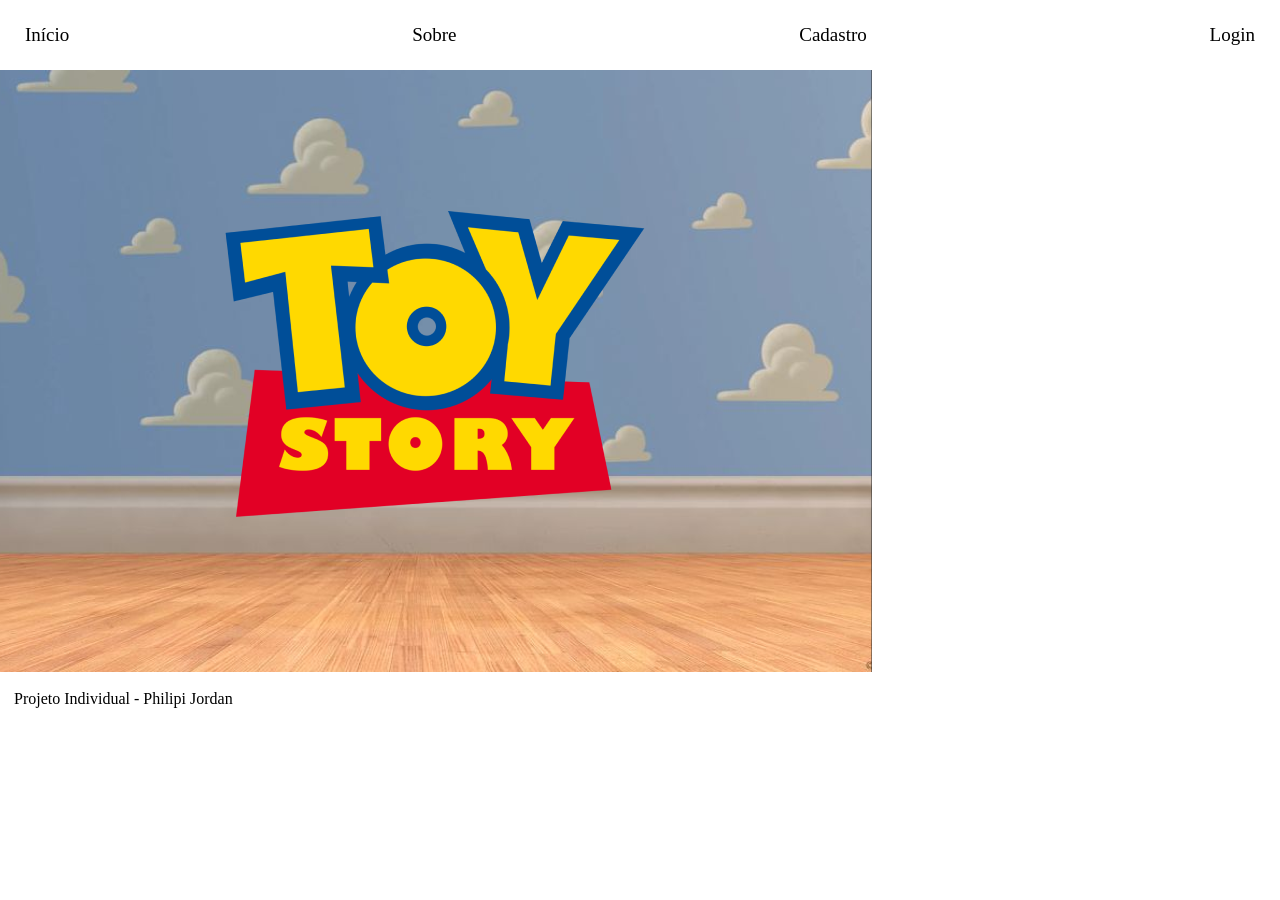
==== public/index.html @ 9f4531cc "Telas de login e cadastro finalizadas (HTML, CSS)." ====
<!DOCTYPE html>
<html lang="en">
<head>
    <meta charset="UTF-8">
    <meta name="viewport" content="width=device-width, initial-scale=1.0">
    <title>Toy Story</title>
    <link rel="stylesheet" href="style/style.css">
</head>
<body>
    <div id="navbar" class="navbar">
        <div class="abas">
        <a href="index.html">Início</a>
        <a href="">Sobre</a>
        <a href="cadastro.html">Cadastro</a>
        <a href="login.html">Login</a>
        </div>
    </div>

    <div >
        <img src="../public/style/img/icons/banner.png" alt="">
    </div>

    <div class="footer">
        <span>Projeto Individual - Philipi Jordan</span>
    </div>
</body>
</html>
---- public/style/style.css ----
* {
    margin: 0;
    box-sizing: border-box;
}

body {
    font-family: "Comic Neue";
}

.navbar .abas {
    display: flex;
    flex-direction: row;
    justify-content: space-between;
    align-items: center;
    padding: 25px;
    font-size: 19px;
    height: 70px;
}

.abas .paginas_2 {
    margin-right: 30px;
}

.abas .paginas_1 {
    display: flex;
    align-items: center;
    justify-content: space-between;
    gap: 80px;
}

.abas a {
    text-decoration: none;
    color: black;
}

/* Início Cadastro */

.formulario {
    display: flex;
    align-items: center;
    justify-content: center;
    flex-direction: column;
    gap: 12px;
    background-image: url("./img/icons/fundo.png");
    background-size: cover;
    background-position: center;
    background-attachment: fixed;
    padding: 70px;
    height: 750px;
} 

.titulo {
    display: flex;
    justify-content: center;
}

.imagem_cadastro {
    display: flex;
    justify-content: center;
    height: 85px;
}

.formulario_titulo {
    display: flex;
    flex-direction: row;
    justify-content: center;
    margin-top: 8%;
    font-size: 20px;
    font-family: 'Comic Neue', cursive;
    font-weight: 200;
    font-style: normal;
}

.formulario_titulo h1 {
    font-weight: 500;
    font-size: 50px;
}

.conteudo {
    background-color: white;
    width: 450px;
    border-radius: 10px;
    height: 50;
    width: 50;
    margin-top: 50;
    margin-bottom: 50;
    padding: 5px;
}

.campos {
    display: flex;
    align-items: center;
    justify-content: center;
    flex-direction: column;
    padding: 20px;
}

.campos input {
    border-radius: 3px;
    border: 0;
    background-color: #D9D9D9;
    width: 350px;
    height: 29px;
    padding-left: 5px;
}

.campos button {
    background-color: red;
    color: white;
    font-family: 'Comic Neue';
    width: 250px;
    height: 35px;
    border-radius: 4px;
    font-size: 19px;
}

.campos .conta {
    margin-top: 15px;
    font-size: 13px;
}

.conta a {
    color: red;
}

.footer {
    display: flex;
    align-items: center;
    justify-content: space-between;
    padding: 14px;
}

.footer .titulo {
    display: flex;
    margin-left: 50px;
}

.footer .redes {
    display: flex;
    justify-content: space-between;
    margin-right: 50px;
    gap: 20px;
}

/* Início Login */

.formulario_login {
    display: flex;
    align-items: center;
    justify-content: center;
    flex-direction: column;
    gap: 12px;
    background-image: url("./img/icons/fundo.png");
    background-size: cover;
    background-position: center;
    background-attachment: fixed;
    padding: 70px;
    height: 600px;
}

.imagem_login {
    display: flex;
    justify-content: center;
    height: 85px;
}

.campos_login {
    display: flex;
    align-items: center;
    justify-content: center;
    flex-direction: column;
    padding: 20px;
}

.campos_login input {
    border-radius: 3px;
    border: 0;
    background-color: #D9D9D9;
    width: 350px;
    height: 29px;
    padding-left: 5px;
}

.campos_login button {
    background-color: red;
    color: white;
    font-family: 'Comic Neue';
    width: 250px;
    height: 35px;
    border-radius: 4px;
    font-size: 19px;
}

.campos_login .conta p {
    margin-top: 15px;
    font-size: 13px;
    text-align: center;
}

.campos_login .email {
    margin-bottom: 8px;
}

.footer_login {
    display: flex;
    align-items: center;
    justify-content: space-between;
    padding: 14px;
}

.footer_login .titulo {
    display: flex;
    margin-left: 50px;
}

.footer_login .redes {
    display: flex;
    justify-content: space-between;
    margin-right: 60px;
    gap: 20px;
}
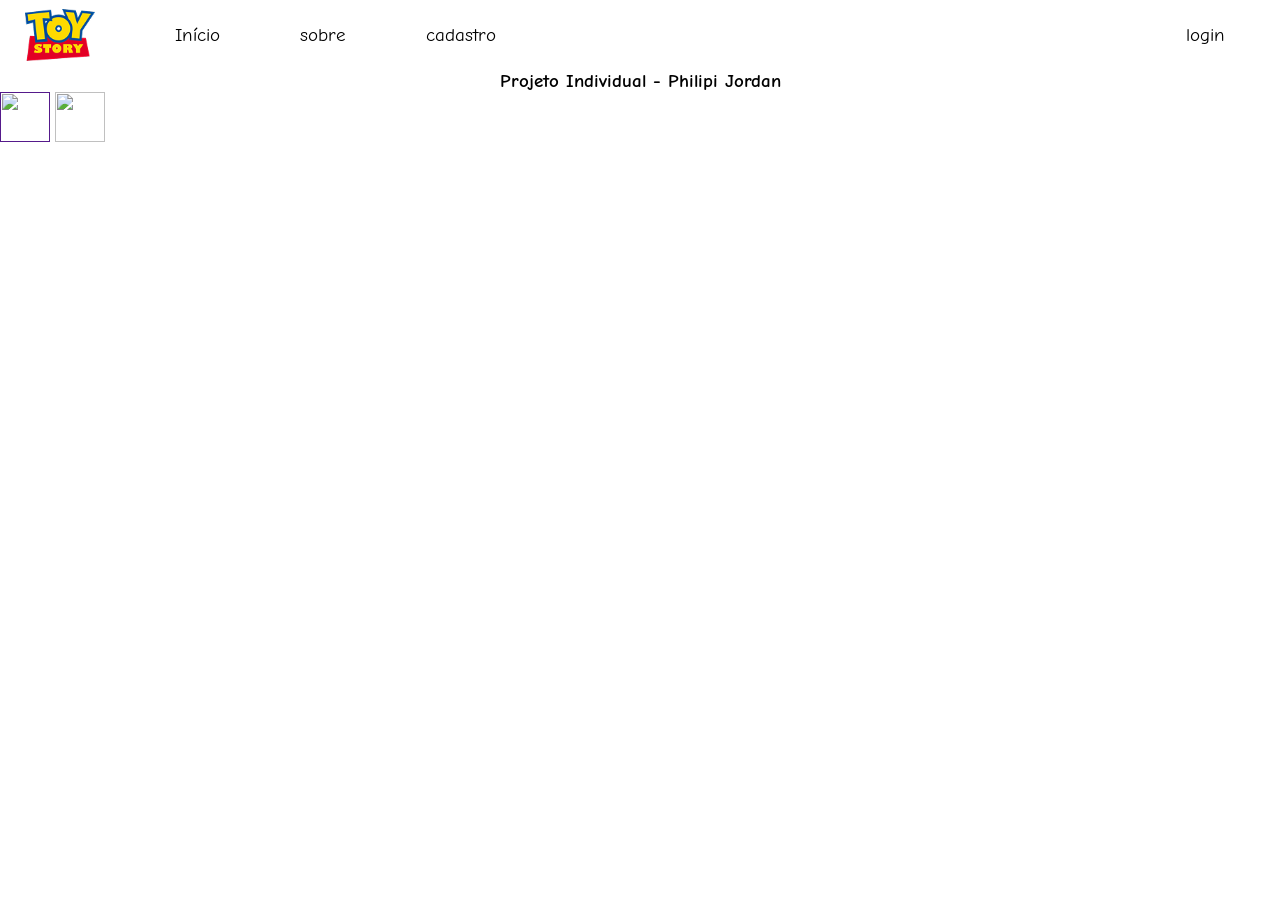
==== commit 1e7c765b: "Estilização do index" ====
--- a/public/index.html
+++ b/public/index.html
@@ -1,27 +1,54 @@
 <!DOCTYPE html>
 <html lang="en">
-<head>
-    <meta charset="UTF-8">
-    <meta name="viewport" content="width=device-width, initial-scale=1.0">
+  <head>
+    <meta charset="UTF-8" />
+    <meta name="viewport" content="width=device-width, initial-scale=1.0" />
     <title>Toy Story</title>
-    <link rel="stylesheet" href="style/style.css">
-</head>
-<body>
-    <div id="navbar" class="navbar">
-        <div class="abas">
-        <a href="index.html">Início</a>
-        <a href="">Sobre</a>
-        <a href="cadastro.html">Cadastro</a>
-        <a href="login.html">Login</a>
+    <link rel="stylesheet" href="style/style.css" />
+    <link rel="preconnect" href="https://fonts.googleapis.com" />
+    <link rel="preconnect" href="https://fonts.gstatic.com" crossorigin />
+    <link
+      href="https://fonts.googleapis.com/css2?family=Comic+Neue:ital,wght@0,300;0,400;0,700;1,300;1,400;1,700&display=swap"
+      rel="stylesheet"
+    />
+  </head>
+  <body>
+    <div class="navbar">
+      <div class="abas">
+        <div class="paginas_1">
+          <img width="70" src="./style/img/icons/logo.png" alt="" />
+          <a href="index.html">Início</a>
+          <a href="">sobre</a>
+          <a href="cadastro.html">cadastro</a>
         </div>
+        <div class="paginas_2">
+          <a href="login.html">login</a>
+        </div>
+      </div>
     </div>
 
-    <div >
-        <img src="../public/style/img/icons/banner.png" alt="">
+    
+
+    <div class="footer_index">
+      <div class="titulo">
+        <h3>Projeto Individual - Philipi Jordan</h3>
+      </div>
+      <div class="redes">
+        <a href=""
+          ><img
+            width="50"
+            height="50"
+            src="https://img.freepik.com/vetores-premium/icone-do-instagram-de-logotipo-de-distintivo-moderno_578229-124.jpg?semt=ais_incoming&w=740&q=80"
+            alt=""
+        /></a>
+        <a href="https://github.com/pjordanf10/Toy-Story.git"
+          ><img
+            width="50"
+            height="50"
+            src="https://yt3.googleusercontent.com/PKRBxhCiGa8Y0vPmHa1E2cdjpLhUq2Pl-gESwP7kk2plGgxLdsbjyTd9VjcJwBMiY0HQ8bvx5Q=s900-c-k-c0x00ffffff-no-rj"
+            alt=""
+        /></a>
+      </div>
     </div>
-
-    <div class="footer">
-        <span>Projeto Individual - Philipi Jordan</span>
-    </div>
-</body>
+  </body>
 </html>
--- a/public/style/style.css
+++ b/public/style/style.css
@@ -32,6 +32,10 @@
     text-decoration: none;
     color: black;
 }
+
+/* Início index */
+
+
 
 /* Início Cadastro */
 
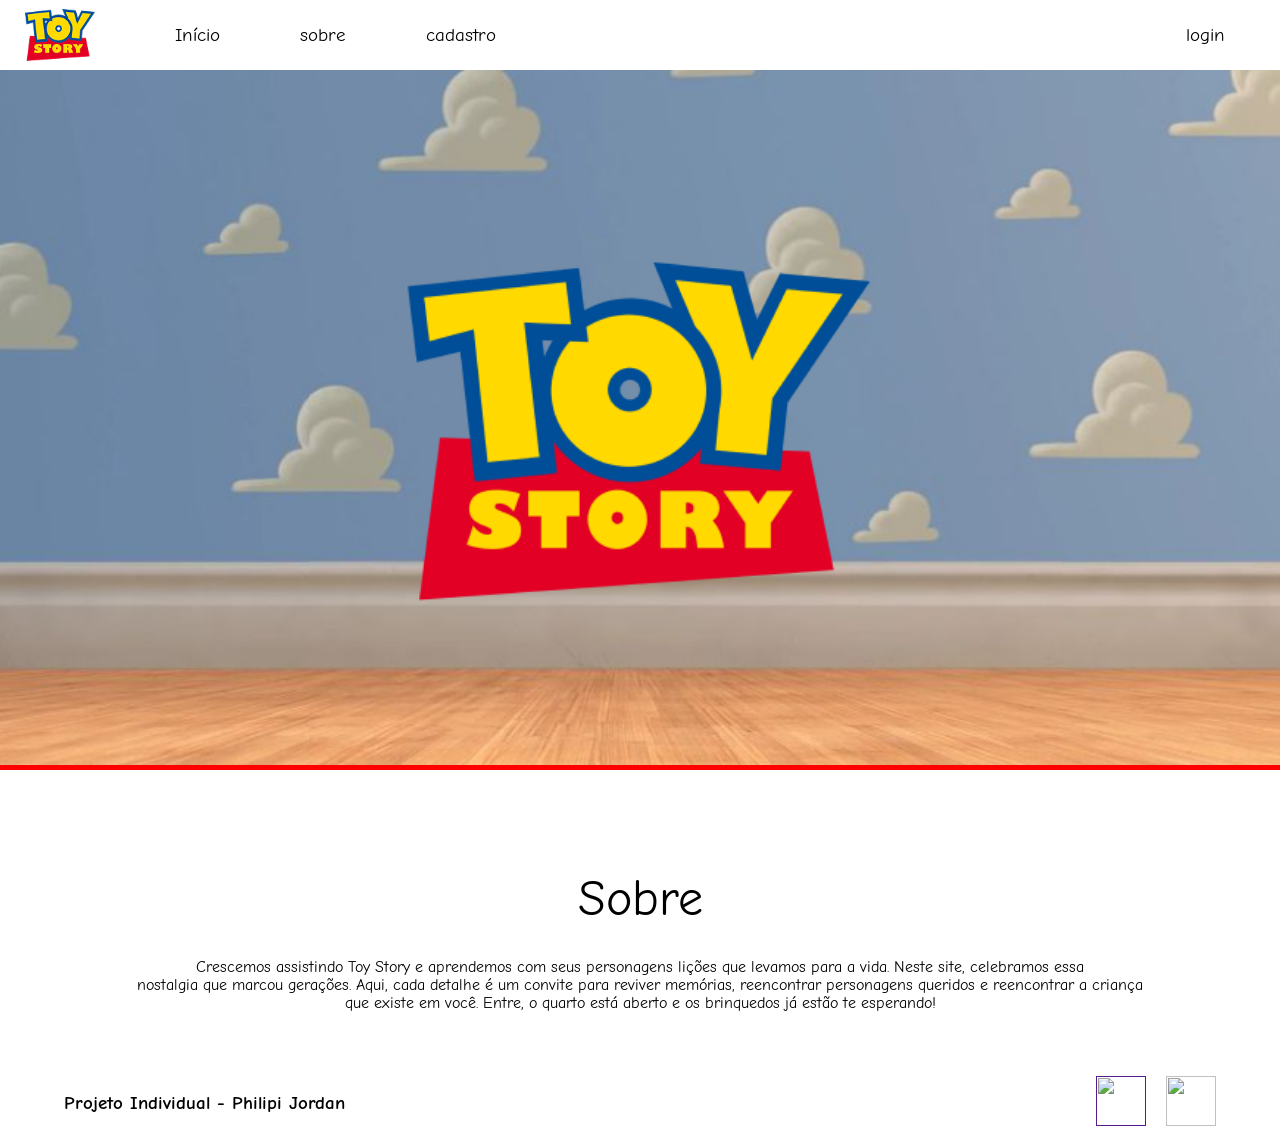
==== commit 21b8a1a8: "Estruturação da tela de index com HTML e CSS" ====
--- a/public/index.html
+++ b/public/index.html
@@ -27,9 +27,21 @@
       </div>
     </div>
 
-    
+    <div class="container_index">
+      <div class="banner_principal">
+      </div>
+      <div class="sobre_titulo">
+        Sobre
+      </div>
+      <div class="sobre_texto">
+        Crescemos assistindo Toy Story e aprendemos com seus personagens lições que levamos para a vida. Neste site, celebramos essa <br>nostalgia que marcou gerações. Aqui, cada detalhe é um convite para reviver memórias, reencontrar personagens queridos e reencontrar a criança<br> que existe em você. Entre, o quarto está aberto e os brinquedos já estão te esperando!
+      </div>
+      <div class="curiosidade">
 
-    <div class="footer_index">
+      </div>
+    </div>
+
+    <div class="footer">
       <div class="titulo">
         <h3>Projeto Individual - Philipi Jordan</h3>
       </div>
--- a/public/style/style.css
+++ b/public/style/style.css
@@ -35,6 +35,37 @@
 
 /* Início index */
 
+.container_index {
+    display: flex;
+    flex-direction: column;
+}
+
+.container_index .banner_principal {
+    display: flex;
+    width: 100%;
+    height: 700px;
+    background-size: cover;
+    background-position: center;
+    background-image: url(./img/icons/banner.png);
+    border-bottom: 5px solid red;
+}
+
+.container_index .sobre_titulo {
+    justify-content: center;
+    display: flex;
+    flex-direction: column;
+    text-align: center;
+    font-size: 50px;
+    margin-top: 100px;
+}
+
+.container_index .sobre_texto {
+    display: flex;
+    justify-content: center;
+    margin-top: 30px;
+    text-align: center;
+    margin-bottom: 50px;
+}
 
 
 /* Início Cadastro */
@@ -222,4 +253,100 @@
     justify-content: space-between;
     margin-right: 60px;
     gap: 20px;
+}
+
+/* Início Dashboard */
+
+.navbar_dash {
+    display: flex;
+    background-color: #889CB4;
+    width: 150px;
+}
+
+.navbar_dash .campos {
+    display: flex;
+    gap: 110px;
+    margin-left: 10px;
+    height: 730px;
+    align-items: center;
+    text-align: center;
+}
+
+.navbar_dash .campos a {
+    text-decoration: none;
+    color: black;
+    margin-bottom: 20px;
+}
+
+.navbar_dash .campos1 {
+    display: flex;
+    flex-direction: column;
+    gap: 50px;
+    height: 500px;
+    align-items: center;
+}
+
+.navbar_dash .perfil div {
+    display: flex;
+    align-items: center;
+    justify-content: center;
+    background-color: black;
+    border-radius: 100%;
+    color: white;
+    width: 65px;
+    height: 65px;
+    font-size: 20px;
+}
+
+.campos1 .bem_vindo {
+    font-weight: bold;
+}
+
+.container {
+    display: flex;
+}
+
+.container .dash {
+    display: flex;
+    flex-direction: column;
+    width: 100%;
+    gap: 30px;
+}
+
+.container .titulo {
+    display: flex;
+    font-size: 60px;
+    justify-content: center;
+    padding-top: 35px;
+}
+
+.dashboard {
+    display: flex;
+    margin-left: 30px;
+    margin-right: 20px;
+    color: rgba(255, 192, 203, 0.704);
+    flex-direction: row;
+    gap: 70px;
+}
+
+.container .parte_cima {
+    display: flex;
+    gap: 50px;
+    flex-direction: column;
+}
+
+.dashboard .dash1 {
+    display: flex;
+}
+
+.container .canvas {
+    width: 650px;
+}
+
+.dashboard .dash2 {
+    display: flex;
+}
+
+.container .canvas2 {
+    width: 590px;
 }
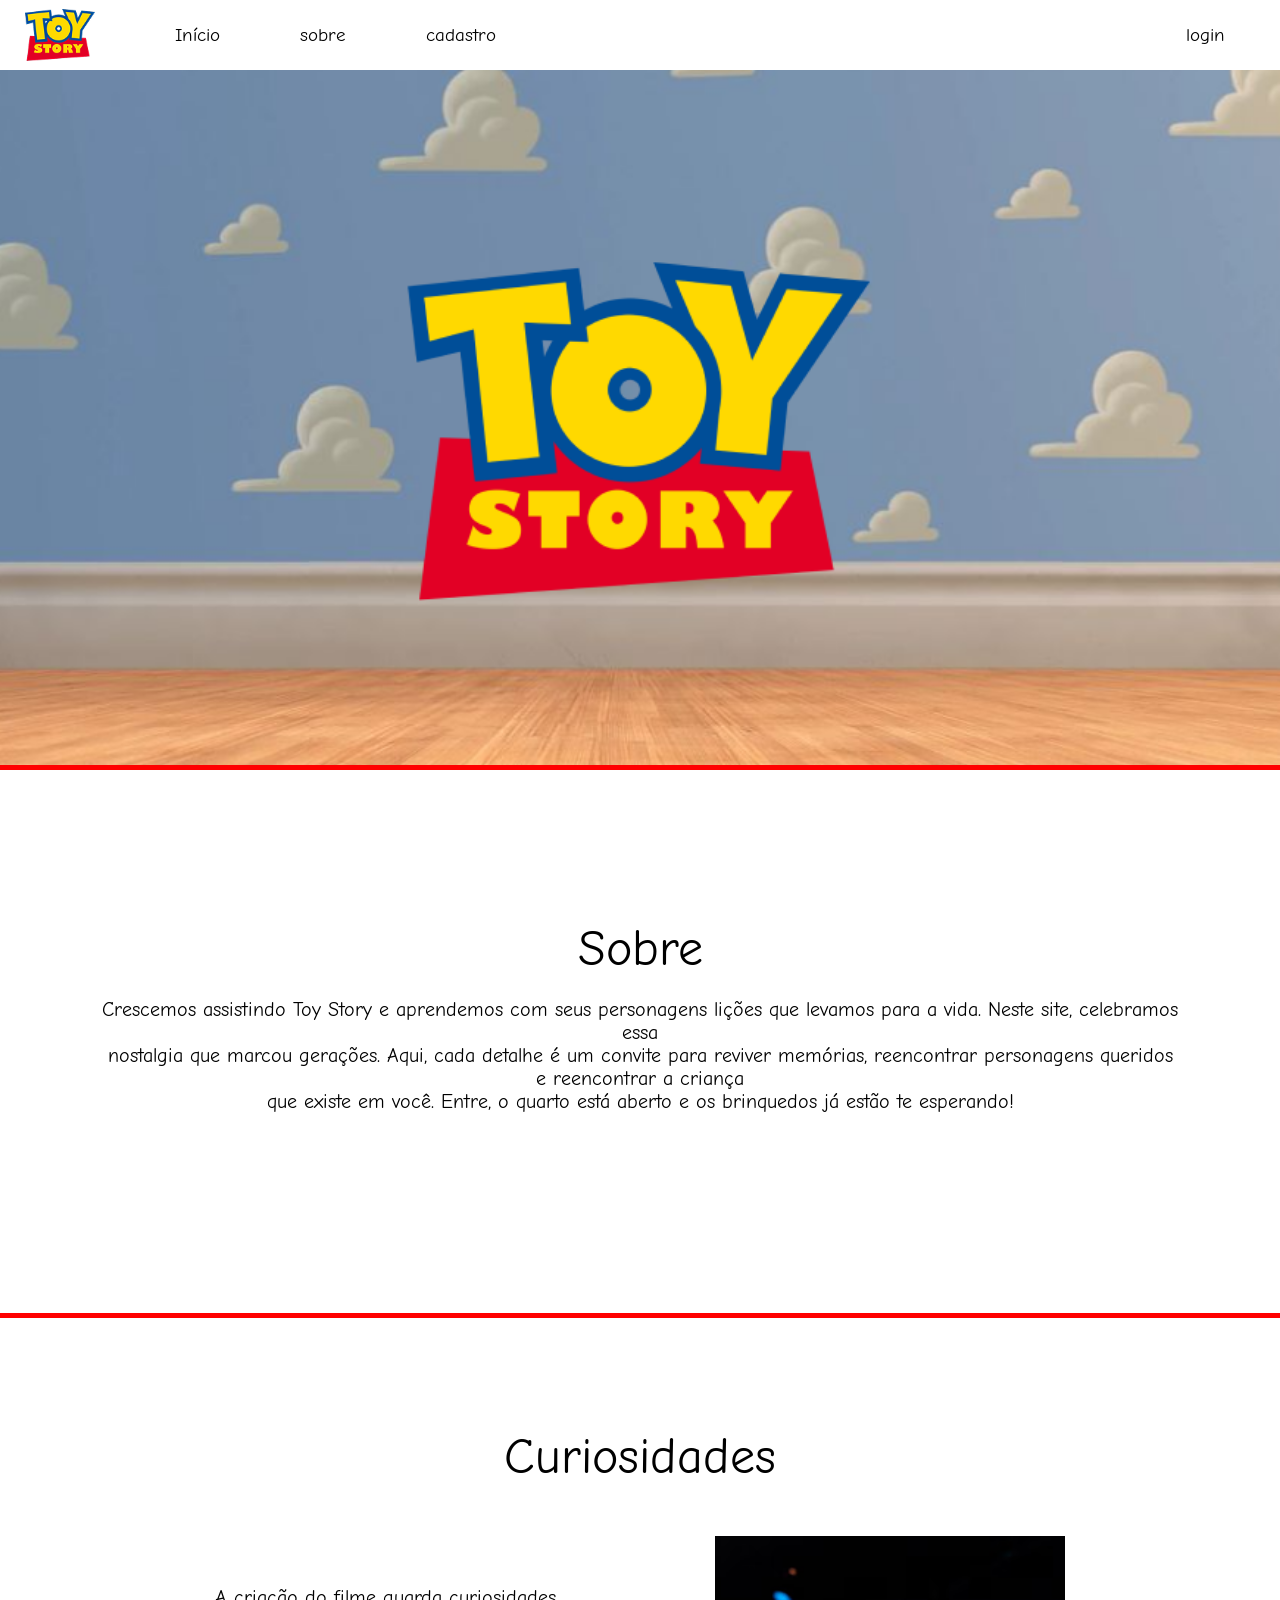
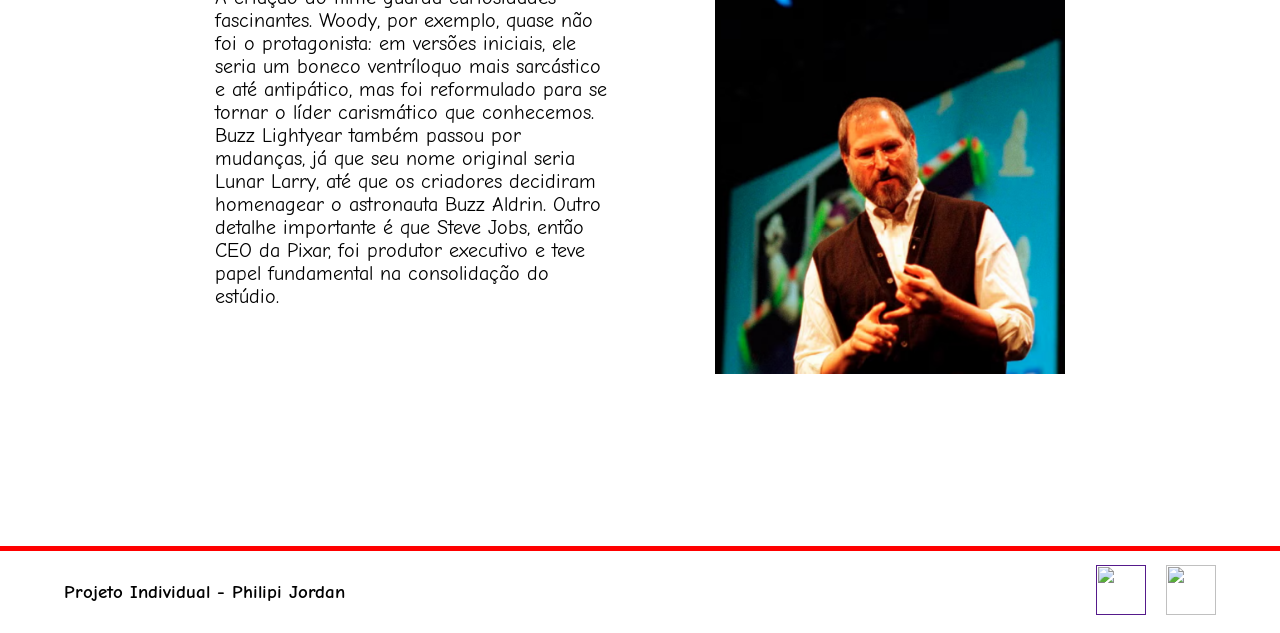
==== commit 049909f5: "Reforma na navbar da dash, adição de validação na tela de cadastro" ====
--- a/public/index.html
+++ b/public/index.html
@@ -18,7 +18,7 @@
         <div class="paginas_1">
           <img width="70" src="./style/img/icons/logo.png" alt="" />
           <a href="index.html">Início</a>
-          <a href="">sobre</a>
+          <a href="#sobre">sobre</a>
           <a href="cadastro.html">cadastro</a>
         </div>
         <div class="paginas_2">
@@ -30,14 +30,26 @@
     <div class="container_index">
       <div class="banner_principal">
       </div>
+      <div id="sobre" class="sobre">
       <div class="sobre_titulo">
         Sobre
       </div>
       <div class="sobre_texto">
         Crescemos assistindo Toy Story e aprendemos com seus personagens lições que levamos para a vida. Neste site, celebramos essa <br>nostalgia que marcou gerações. Aqui, cada detalhe é um convite para reviver memórias, reencontrar personagens queridos e reencontrar a criança<br> que existe em você. Entre, o quarto está aberto e os brinquedos já estão te esperando!
       </div>
+      </div>
       <div class="curiosidade">
-
+        <div class="curiosidade_titulo">
+          Curiosidades
+        </div>
+        <div class="parte_debaixo">
+        <div class="curiosidade_texto">
+          A criação do filme guarda curiosidades fascinantes. Woody, por exemplo, quase não foi o protagonista: em versões iniciais, ele seria um boneco ventríloquo mais sarcástico e até antipático, mas foi reformulado para se tornar o líder carismático que conhecemos. Buzz Lightyear também passou por mudanças, já que seu nome original seria Lunar Larry, até que os criadores decidiram homenagear o astronauta Buzz Aldrin. Outro detalhe importante é que Steve Jobs, então CEO da Pixar, foi produtor executivo e teve papel fundamental na consolidação do estúdio. 
+        </div>
+        <div class="curiosidade_imagem">
+          <img style="width: 350px;" src="style/img/icons/steve.png" alt="">
+        </div>
+        </div>
       </div>
     </div>
 
--- a/public/style/style.css
+++ b/public/style/style.css
@@ -38,6 +38,7 @@
 .container_index {
     display: flex;
     flex-direction: column;
+    gap: 50px;
 }
 
 .container_index .banner_principal {
@@ -50,21 +51,58 @@
     border-bottom: 5px solid red;
 }
 
+.container_index .sobre {
+    display: flex;
+    flex-direction: column;
+    gap: 20px;
+    padding: 100px;
+}
+
 .container_index .sobre_titulo {
     justify-content: center;
     display: flex;
     flex-direction: column;
     text-align: center;
     font-size: 50px;
-    margin-top: 100px;
 }
 
 .container_index .sobre_texto {
     display: flex;
     justify-content: center;
-    margin-top: 30px;
     text-align: center;
     margin-bottom: 50px;
+    font-size: 20px;
+}
+
+.container_index .curiosidade {
+    display: flex;
+    flex-direction: column;
+    justify-content: center;
+    align-items: center;
+    gap: 50px;
+    border-top: 5px solid red;
+    border-bottom: 5px solid red;
+    padding: 110px;
+}
+
+.curiosidade .curiosidade_titulo {
+    justify-content: center;
+    font-size: 50px;
+}
+
+.curiosidade .curiosidade_texto {
+    text-align: left;
+    font-size: 20px;
+    align-items: center;
+    height: 450px;
+    width: 400px;
+    margin-top: 50px;
+}
+
+.curiosidade .parte_debaixo {
+    display: flex;
+    flex-direction: row;
+    gap: 100px;
 }
 
 
@@ -81,7 +119,7 @@
     background-position: center;
     background-attachment: fixed;
     padding: 70px;
-    height: 750px;
+    height: 820px;
 } 
 
 .titulo {
@@ -137,6 +175,17 @@
     width: 350px;
     height: 29px;
     padding-left: 5px;
+    color: gray;
+}
+
+.campos select {
+    border-radius: 3px;
+    border: 0;
+    background-color: #D9D9D9;
+    width: 350px;
+    height: 29px;
+    padding-left: 1px;
+    color: grey;
 }
 
 .campos button {
@@ -154,6 +203,10 @@
     font-size: 13px;
 }
 
+.campos .senha_mensagem {
+    font-size: 15px;
+}
+
 .conta a {
     color: red;
 }
@@ -261,6 +314,9 @@
     display: flex;
     background-color: #889CB4;
     width: 150px;
+    position: sticky;
+    top: 0;
+    height: 100dvh;
 }
 
 .navbar_dash .campos {
@@ -288,14 +344,7 @@
 
 .navbar_dash .perfil div {
     display: flex;
-    align-items: center;
-    justify-content: center;
-    background-color: black;
-    border-radius: 100%;
-    color: white;
-    width: 65px;
-    height: 65px;
-    font-size: 20px;
+    justify-content: center;
 }
 
 .campos1 .bem_vindo {
@@ -331,7 +380,7 @@
 
 .container .parte_cima {
     display: flex;
-    gap: 50px;
+    gap: 30px;
     flex-direction: column;
 }
 
@@ -349,4 +398,23 @@
 
 .container .canvas2 {
     width: 590px;
+}
+
+.dashboard2 .canvas3 {
+    display: flex;
+    width: 590px;
+    margin-left: 30px;
+    margin-bottom: 30px;
+}
+
+.dash .kpi {
+    display: flex;
+    justify-content: center;
+    gap: 70px;
+}
+
+.cima_dash {
+    display: flex;
+    gap: 76px;
+    flex-direction: column;
 }
